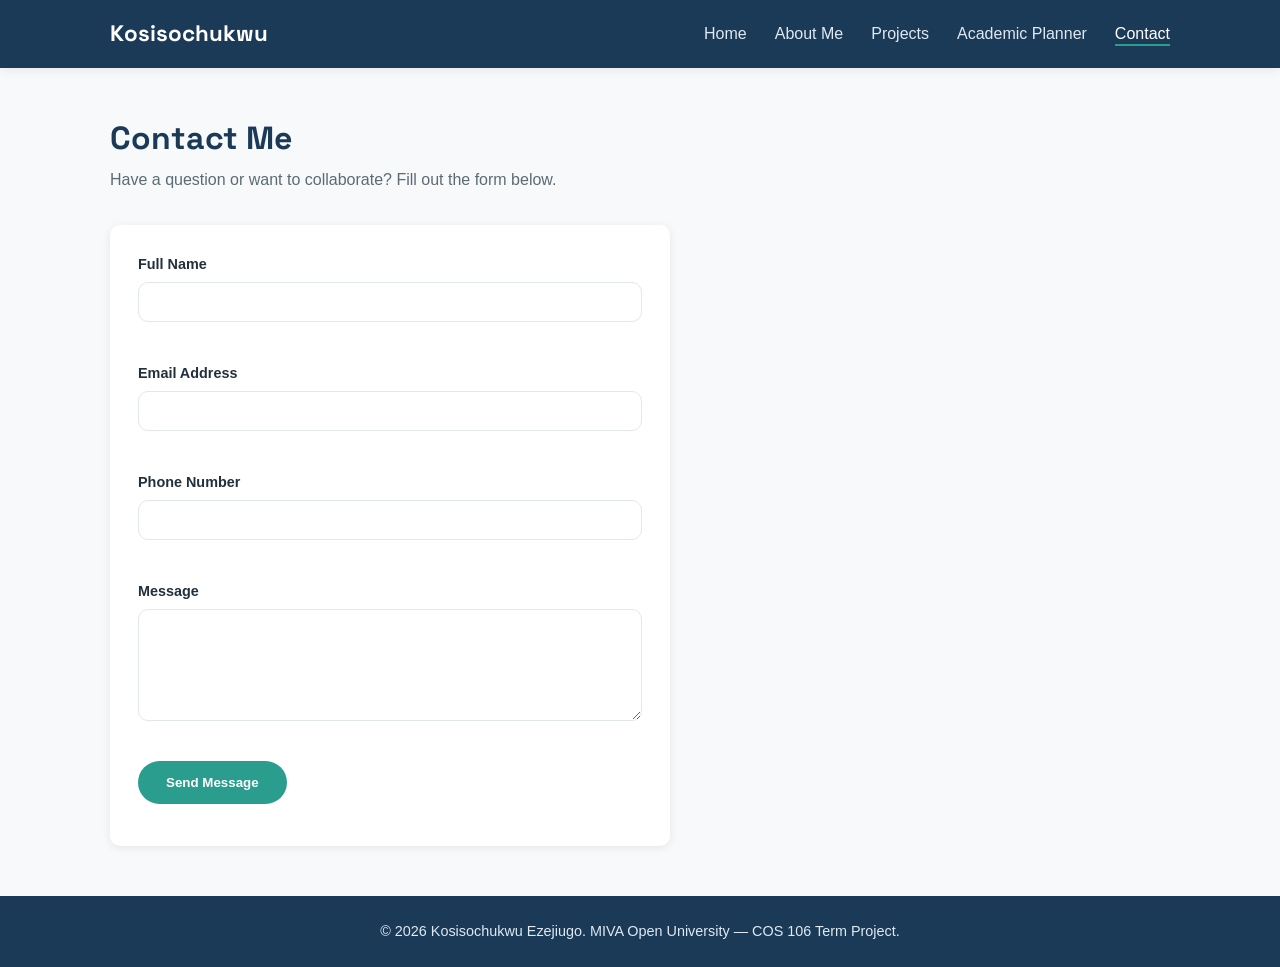
==== contact.html @ d4870fcf "Add files via upload" ====
<!DOCTYPE html>
<html lang="en">
<head>
  <meta charset="UTF-8" />
  <meta name="viewport" content="width=device-width, initial-scale=1.0" />
  <title>Contact | Kosisochukwu Ezejiugo</title>
  <link rel="stylesheet" href="file.css" />
  <link rel="preconnect" href="https://fonts.googleapis.com">
  <link href="https://fonts.googleapis.com/css2?family=Space+Grotesk:wght@500;700&display=swap" rel="stylesheet">
</head>
<body>

  <header class="site-header">
    <div class="header-container">
      <a href="index.html" class="logo">Kosisochukwu</a>
      <button class="nav-toggle" id="navToggle" aria-label="Toggle navigation" aria-expanded="false">
        <span></span><span></span><span></span>
      </button>
      <nav class="main-nav" id="mainNav">
        <ul>
          <li><a href="index.html">Home</a></li>
          <li><a href="about.html">About Me</a></li>
          <li><a href="projects.html">Projects</a></li>
          <li><a href="planner.html">Academic Planner</a></li>
          <li><a href="contact.html" class="active">Contact</a></li>
        </ul>
      </nav>
    </div>
  </header>

  <main class="page-main container">
    <h1>Contact Me</h1>
    <p class="page-intro">Have a question or want to collaborate? Fill out the form below.</p>

    <section class="contact-section">
      <form id="contactForm" class="contact-form" novalidate>
        <div class="form-group">
          <label for="name">Full Name</label>
          <input type="text" id="name" name="name" />
          <span class="error-message" id="nameError"></span>
        </div>

        <div class="form-group">
          <label for="email">Email Address</label>
          <input type="text" id="email" name="email" />
          <span class="error-message" id="emailError"></span>
        </div>

        <div class="form-group">
          <label for="phone">Phone Number</label>
          <input type="text" id="phone" name="phone" />
          <span class="error-message" id="phoneError"></span>
        </div>

        <div class="form-group">
          <label for="message">Message</label>
          <textarea id="message" name="message" rows="5"></textarea>
          <span class="error-message" id="messageError"></span>
        </div>

        <button type="submit" class="btn btn-primary">Send Message</button>
        <p id="formSuccess" class="form-success" role="status"></p>
      </form>
    </section>
  </main>

  <footer class="site-footer">
    <p>&copy; 2026 Kosisochukwu Ezejiugo. MIVA Open University — COS 106 Term Project.</p>
  </footer>

  <script src="file.js"></script>
</body>
</html>
---- file.css ----
/* =========================================
   1. CSS VARIABLES & RESET
   ========================================= */
:root {
  --color-primary: #1b3a57;       /* deep navy - header, headings */
  --color-primary-light: #2c5282;
  --color-accent: #2a9d8f;        /* teal - buttons, links, highlights */
  --color-accent-dark: #21867a;
  --color-bg: #f7f9fb;
  --color-bg-alt: #ffffff;
  --color-text: #22303c;
  --color-text-light: #5c6b73;
  --color-border: #e1e8ed;
  --color-danger: #d64545;
  --color-success: #2f9e5b;
  --radius: 10px;
  --shadow: 0 2px 10px rgba(0, 0, 0, 0.08);
  --shadow-hover: 0 8px 20px rgba(0, 0, 0, 0.12);
  --transition: 0.25s ease;
  --font-display: 'Space Grotesk', 'Segoe UI', sans-serif;
}

* {
  margin: 0;
  padding: 0;
  box-sizing: border-box;
}

body {
  font-family: 'Segoe UI', Roboto, Helvetica, Arial, sans-serif;
  color: var(--color-text);
  background-color: var(--color-bg);
  line-height: 1.6;
  animation: fadeIn 0.4s ease-in;
}

.container {
  max-width: 1100px;
  margin: 0 auto;
  padding: 0 20px;
}

h1, h2, h3 {
  color: var(--color-primary);
  line-height: 1.3;
}

a {
  color: var(--color-accent);
  text-decoration: none;
  transition: color var(--transition);
}

img {
  max-width: 100%;
  display: block;
}

.sr-only {
  position: absolute;
  width: 1px; height: 1px;
  overflow: hidden;
  clip: rect(0,0,0,0);
}

@keyframes fadeIn {
  from { opacity: 0; }
  to { opacity: 1; }
}

/* =========================================
   2. HEADER & NAVIGATION
   ========================================= */
.site-header {
  background-color: var(--color-primary);
  position: sticky;
  top: 0;
  z-index: 100;
  box-shadow: var(--shadow);
}

.header-container {
  max-width: 1100px;
  margin: 0 auto;
  padding: 16px 20px;
  display: flex;
  align-items: center;
  justify-content: space-between;
}

.logo {
  color: #fff;
  font-family: var(--font-display);
  font-size: 1.4rem;
  font-weight: 700;
}

.main-nav ul {
  list-style: none;
  display: flex;
  gap: 28px;
}

.main-nav a {
  color: #dfe9f2;
  font-weight: 500;
  position: relative;
  padding-bottom: 4px;
}

.main-nav a::after {
  content: '';
  position: absolute;
  bottom: 0;
  left: 0;
  width: 0;
  height: 2px;
  background: var(--color-accent);
  transition: width var(--transition);
}

.main-nav a:hover::after,
.main-nav a.active::after {
  width: 100%;
}

.main-nav a.active,
.main-nav a:hover {
  color: #fff;
}

/* Hamburger toggle (hidden on desktop) */
.nav-toggle {
  display: none;
  flex-direction: column;
  gap: 5px;
  background: none;
  border: none;
  cursor: pointer;
  padding: 6px;
}

.nav-toggle span {
  width: 26px;
  height: 3px;
  background: #fff;
  border-radius: 2px;
  transition: transform var(--transition), opacity var(--transition);
}

.nav-toggle.active span:nth-child(1) { transform: translateY(8px) rotate(45deg); }
.nav-toggle.active span:nth-child(2) { opacity: 0; }
.nav-toggle.active span:nth-child(3) { transform: translateY(-8px) rotate(-45deg); }

/* =========================================
   3. BUTTONS
   ========================================= */
.btn {
  display: inline-block;
  padding: 12px 26px;
  border-radius: 999px;
  font-weight: 600;
  border: 2px solid transparent;
  cursor: pointer;
  transition: transform var(--transition), box-shadow var(--transition), background var(--transition);
}

.btn:hover {
  transform: translateY(-2px);
  box-shadow: var(--shadow-hover);
}

.btn-primary {
  background: var(--color-accent);
  color: #fff;
}
.btn-primary:hover { background: var(--color-accent-dark); }

.btn-outline {
  background: transparent;
  border-color: var(--color-primary);
  color: var(--color-primary);
}
.btn-outline:hover { background: var(--color-primary); color: #fff; }

.btn-small { padding: 6px 14px; font-size: 0.9rem; }

/* =========================================
   4. HERO SECTION (Homepage)
   Big bold display type with the photo
   overlapping the headline, eyebrow line
   above, pill actions below.
   ========================================= */
.hero {
  background: var(--color-bg-alt);
  padding: 70px 20px 50px;
  overflow: hidden;
}

.hero-inner {
  max-width: 1100px;
  margin: 0 auto;
  position: relative;
}

.hero-eyebrow {
  font-family: var(--font-display);
  color: var(--color-accent-dark);
  font-weight: 600;
  font-size: 1.05rem;
  margin-bottom: 10px;
}

.hero-title {
  font-family: var(--font-display);
  font-weight: 700;
  font-size: clamp(3rem, 11vw, 7.5rem);
  line-height: 0.95;
  letter-spacing: -0.02em;
  color: var(--color-primary);
  text-transform: uppercase;
  position: relative;
}

.hero-title .outline {
  color: transparent;
  -webkit-text-stroke: 2px var(--color-primary);
  position: relative;
}

.hero-photo-overlay {
  width: clamp(140px, 22vw, 230px);
  height: clamp(140px, 22vw, 230px);
  border-radius: 50%;
  object-fit: cover;
  border: 5px solid var(--color-accent);
  box-shadow: var(--shadow-hover);
  float: right;
  shape-outside: circle(50%);
  margin: 6px 0 20px 30px;
}

.hero-location {
  clear: both;
  margin-top: 18px;
  color: var(--color-text-light);
  font-size: 1.05rem;
}

.hero-actions {
  display: flex;
  gap: 16px;
  flex-wrap: wrap;
  margin-top: 30px;
}

.btn-dark {
  background: var(--color-primary);
  color: #fff;
}
.btn-dark:hover { background: var(--color-primary-light); }

.btn-outline-black {
  background: transparent;
  border-color: var(--color-primary);
  color: var(--color-primary);
}
.btn-outline-black:hover { background: var(--color-primary); color: #fff; }

/* =========================================
   5. BIO & VIDEO SECTIONS
   ========================================= */
.bio-section, .intro-video-section {
  padding: 50px 20px;
}

.bio-section h2, .intro-video-section h2 {
  margin-bottom: 16px;
  font-family: var(--font-display);
  letter-spacing: 0.04em;
}

.bio-card {
  background: var(--color-bg);
  padding: 24px;
  border-radius: var(--radius);
  box-shadow: var(--shadow);
}

.video-wrapper {
  border-radius: var(--radius);
  overflow: hidden;
  box-shadow: var(--shadow);
}

.video-wrapper video { width: 100%; display: block; }

/* =========================================
   6. PAGE HEADINGS (shared across inner pages)
   ========================================= */
.page-main { padding: 50px 20px; }
.page-main h1 { font-family: var(--font-display); font-size: 2rem; margin-bottom: 8px; }
.page-intro { color: var(--color-text-light); margin-bottom: 32px; }

/* =========================================
   7. ABOUT PAGE
   ========================================= */
.about-section { margin-bottom: 44px; }
.about-section h2 { margin-bottom: 18px; border-left: 4px solid var(--color-accent); padding-left: 12px; }

.timeline { list-style: none; }
.timeline-item {
  display: flex;
  gap: 20px;
  padding: 16px 0;
  border-bottom: 1px solid var(--color-border);
}
.timeline-year {
  min-width: 130px;
  font-weight: 600;
  color: var(--color-accent);
}
.timeline-detail h3 { margin-bottom: 4px; font-size: 1.1rem; }
.timeline-detail p { color: var(--color-text-light); }

.skills-grid {
  display: grid;
  grid-template-columns: repeat(auto-fit, minmax(180px, 1fr));
  gap: 20px;
}
.skill-card {
  background: var(--color-bg-alt);
  padding: 18px;
  border-radius: var(--radius);
  box-shadow: var(--shadow);
  transition: transform var(--transition);
}
.skill-card:hover { transform: translateY(-4px); }
.skill-card h3 { font-size: 1rem; margin-bottom: 10px; }
.skill-bar {
  background: var(--color-border);
  height: 8px;
  border-radius: 4px;
  overflow: hidden;
}
.skill-fill {
  height: 100%;
  background: var(--color-accent);
  border-radius: 4px;
  transition: width 0.8s ease;
}

.hobbies-list {
  list-style: none;
  display: grid;
  grid-template-columns: repeat(auto-fit, minmax(150px, 1fr));
  gap: 14px;
}
.hobbies-list li {
  background: var(--color-bg-alt);
  padding: 14px;
  border-radius: var(--radius);
  text-align: center;
  box-shadow: var(--shadow);
}

/* =========================================
   8. PROJECTS PAGE
   ========================================= */
.projects-grid {
  display: grid;
  grid-template-columns: repeat(auto-fit, minmax(300px, 1fr));
  gap: 28px;
}

.project-card {
  background: var(--color-bg-alt);
  border-radius: var(--radius);
  overflow: hidden;
  box-shadow: var(--shadow);
  transition: transform var(--transition), box-shadow var(--transition);
}
.project-card:hover {
  transform: translateY(-6px);
  box-shadow: var(--shadow-hover);
}

.project-img { width: 100%; height: 180px; object-fit: cover; }
.project-body { padding: 18px; }
.project-body h2 { font-size: 1.2rem; margin-bottom: 8px; }
.project-body p { color: var(--color-text-light); margin-bottom: 14px; }

.tech-tags { display: flex; gap: 8px; flex-wrap: wrap; margin-bottom: 16px; }
.tag {
  background: rgba(42, 157, 143, 0.12);
  color: var(--color-accent-dark);
  padding: 4px 10px;
  border-radius: 20px;
  font-size: 0.8rem;
  font-weight: 600;
}

.project-links { display: flex; gap: 10px; }

/* =========================================
   9. PLANNER PAGE
   ========================================= */
.planner-section {
  background: var(--color-bg-alt);
  padding: 28px;
  border-radius: var(--radius);
  box-shadow: var(--shadow);
}

.task-form {
  display: flex;
  gap: 12px;
  flex-wrap: wrap;
  margin-bottom: 20px;
}

.task-form input[type="text"] {
  flex: 1;
  min-width: 200px;
}

.task-form input,
.contact-form input,
.contact-form textarea {
  padding: 10px 14px;
  border: 1px solid var(--color-border);
  border-radius: var(--radius);
  font-size: 1rem;
  font-family: inherit;
  transition: border-color var(--transition);
}

.task-form input:focus,
.contact-form input:focus,
.contact-form textarea:focus {
  outline: none;
  border-color: var(--color-accent);
}

.planner-stats {
  display: flex;
  gap: 20px;
  color: var(--color-text-light);
  font-size: 0.9rem;
  margin-bottom: 18px;
}

.task-list { list-style: none; }

.task-item {
  display: flex;
  align-items: center;
  justify-content: space-between;
  gap: 12px;
  padding: 14px;
  border-bottom: 1px solid var(--color-border);
  animation: slideIn 0.3s ease;
}

@keyframes slideIn {
  from { opacity: 0; transform: translateX(-10px); }
  to { opacity: 1; transform: translateX(0); }
}

.task-item.completed .task-text {
  text-decoration: line-through;
  color: var(--color-text-light);
}

.task-date { color: var(--color-text-light); }

.task-actions { display: flex; gap: 8px; flex-shrink: 0; }

.task-actions button {
  border: none;
  background: var(--color-bg);
  padding: 6px 12px;
  border-radius: var(--radius);
  cursor: pointer;
  font-size: 0.85rem;
  transition: background var(--transition);
}

.complete-btn:hover { background: rgba(47, 158, 91, 0.15); color: var(--color-success); }
.delete-btn:hover { background: rgba(214, 69, 69, 0.15); color: var(--color-danger); }

.empty-state {
  text-align: center;
  color: var(--color-text-light);
  padding: 20px 0;
}

/* =========================================
   10. CONTACT PAGE
   ========================================= */
.contact-form {
  background: var(--color-bg-alt);
  padding: 28px;
  border-radius: var(--radius);
  box-shadow: var(--shadow);
  max-width: 560px;
}

.form-group { margin-bottom: 18px; display: flex; flex-direction: column; }
.form-group label { margin-bottom: 6px; font-weight: 600; font-size: 0.9rem; }

.error-message {
  color: var(--color-danger);
  font-size: 0.82rem;
  min-height: 18px;
  margin-top: 4px;
}

.form-success {
  margin-top: 14px;
  font-weight: 600;
}

/* =========================================
   11. FOOTER
   ========================================= */
.site-footer {
  text-align: center;
  padding: 24px 20px;
  background: var(--color-primary);
  color: #dfe9f2;
  font-size: 0.9rem;
}

/* =========================================
   12. RESPONSIVE DESIGN
   ========================================= */
@media (max-width: 768px) {
  .nav-toggle { display: flex; }

  .main-nav {
    position: absolute;
    top: 100%;
    left: 0;
    right: 0;
    background: var(--color-primary);
    max-height: 0;
    overflow: hidden;
    transition: max-height var(--transition);
  }

  .main-nav.open { max-height: 300px; }

  .main-nav ul {
    flex-direction: column;
    padding: 10px 20px 20px;
    gap: 14px;
  }

  .hero-photo-overlay {
    float: none;
    margin: 0 0 20px;
  }

  .hero-actions { justify-content: center; text-align: center; }
  .task-form { flex-direction: column; }
  .task-form input, .task-form button { width: 100%; }
}

@media (max-width: 480px) {
  .hero-title { font-size: clamp(2.4rem, 14vw, 3.2rem); }
  .timeline-item { flex-direction: column; gap: 6px; }
}
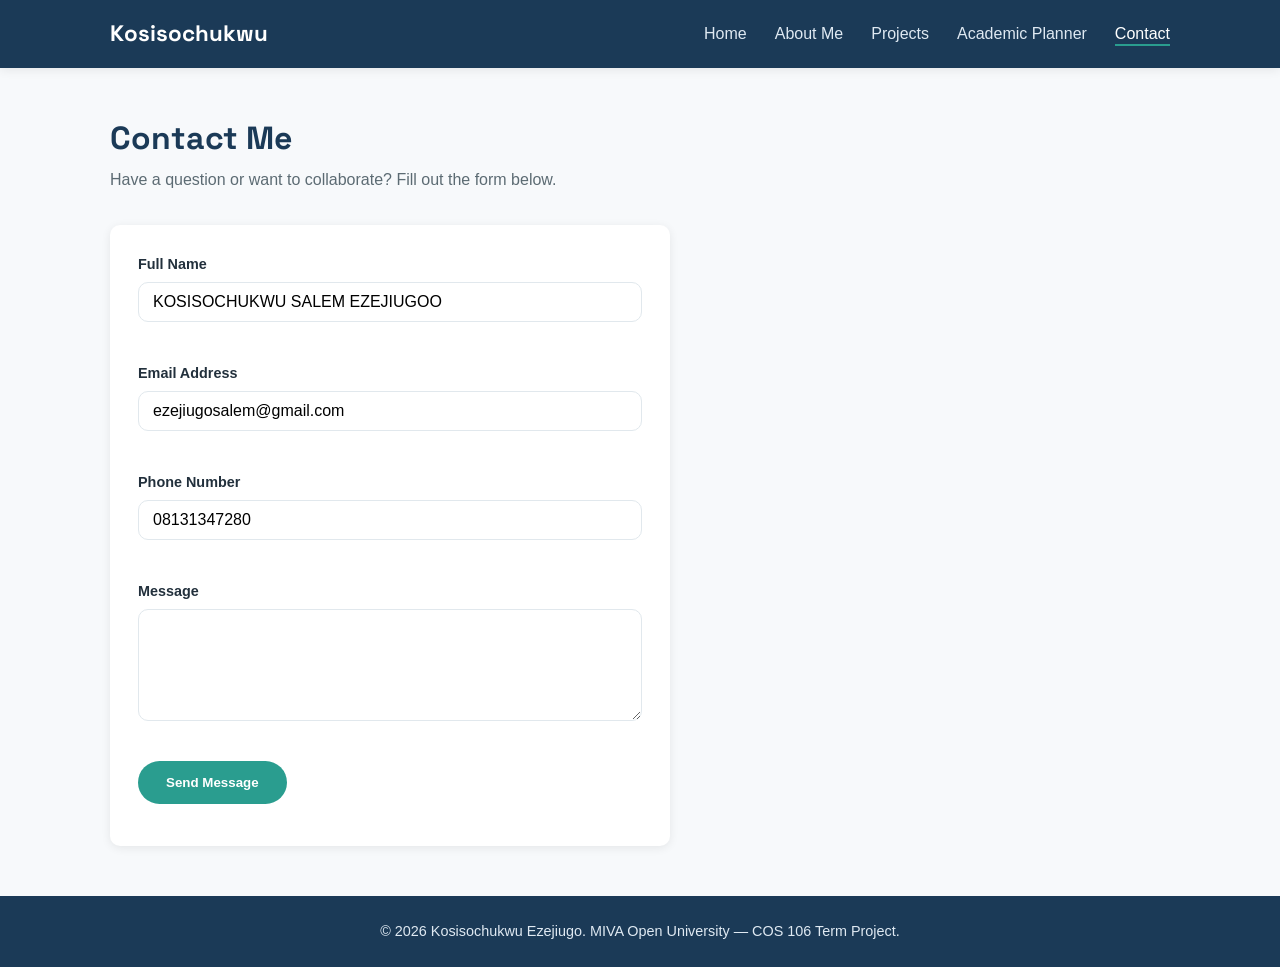
==== commit d8fc9743: "Pre-fill contact form fields with example data" ====
--- a/contact.html
+++ b/contact.html
@@ -36,19 +36,19 @@
       <form id="contactForm" class="contact-form" novalidate>
         <div class="form-group">
           <label for="name">Full Name</label>
-          <input type="text" id="name" name="name" />
+          <input type="text" id="name" name="name" value="KOSISOCHUKWU SALEM EZEJIUGOO" />
           <span class="error-message" id="nameError"></span>
         </div>
 
         <div class="form-group">
           <label for="email">Email Address</label>
-          <input type="text" id="email" name="email" />
+          <input type="text" id="email" name="email" VALUE="ezejiugosalem@gmail.com"/>
           <span class="error-message" id="emailError"></span>
         </div>
 
         <div class="form-group">
           <label for="phone">Phone Number</label>
-          <input type="text" id="phone" name="phone" />
+          <input type="text" id="phone" name="phone" value="08131347280" />
           <span class="error-message" id="phoneError"></span>
         </div>
 
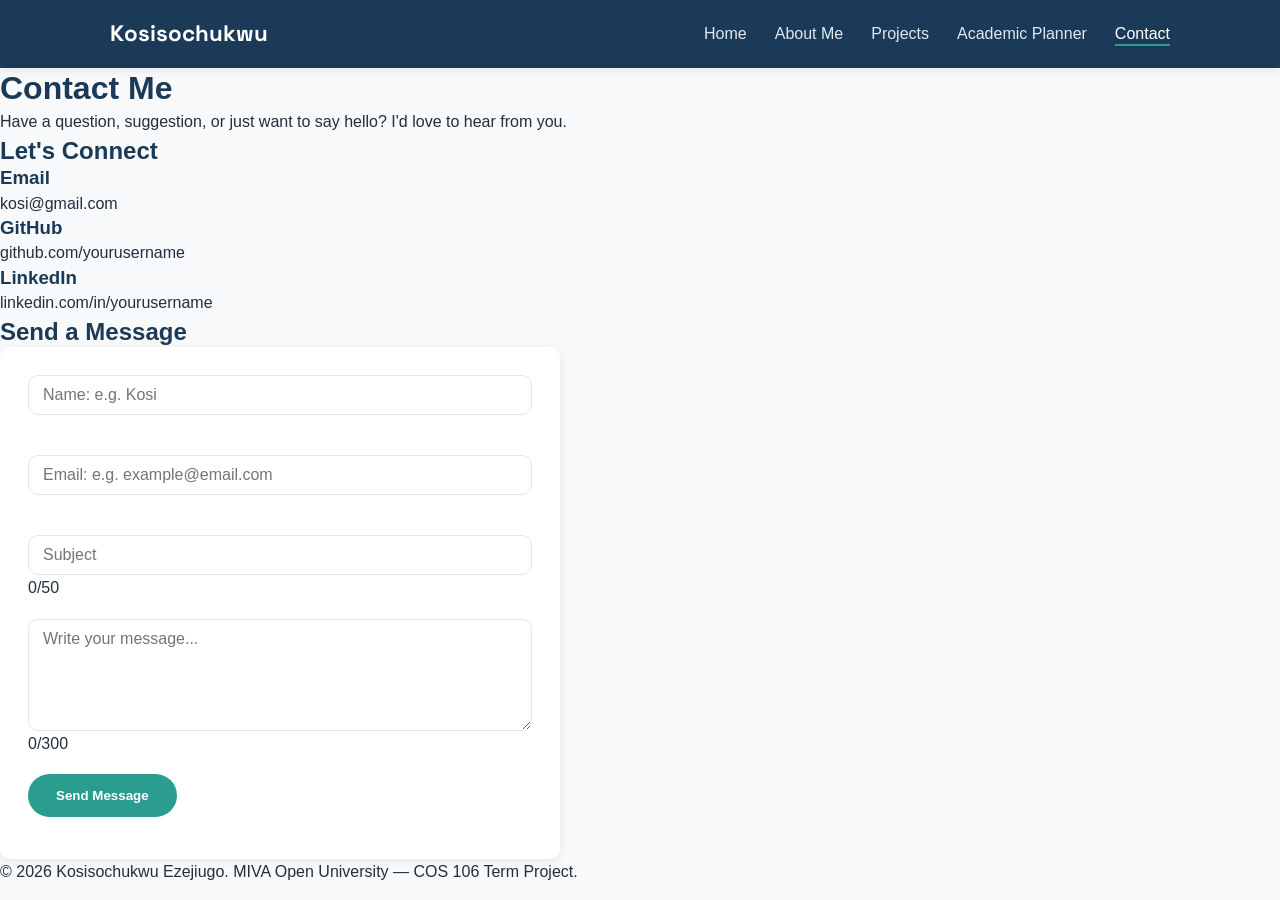
==== commit b70cbfd3: "Revamp contact.html with new connect and message sections Updated contact page layout and added new " ====
--- a/contact.html
+++ b/contact.html
@@ -28,41 +28,60 @@
     </div>
   </header>
 
-  <main class="page-main container">
+   <div class="contact-container">
     <h1>Contact Me</h1>
-    <p class="page-intro">Have a question or want to collaborate? Fill out the form below.</p>
+      <p class="contact-subtitle">Have a question, suggestion, or just want to say hello? I'd love to hear from you.</p>
 
-    <section class="contact-section">
-      <form id="contactForm" class="contact-form" novalidate>
-        <div class="form-group">
-          <label for="name">Full Name</label>
-          <input type="text" id="name" name="name" value="KOSISOCHUKWU SALEM EZEJIUGOO" />
-          <span class="error-message" id="nameError"></span>
-        </div>
+      <!-- Let's Connect -->
+  <div class="connect-card">
+      <h2>Let's Connect</h2>
 
-        <div class="form-group">
-          <label for="email">Email Address</label>
-          <input type="text" id="email" name="email" VALUE="ezejiugosalem@gmail.com"/>
-          <span class="error-message" id="emailError"></span>
-        </div>
+    <div class="connect-item">
+      <h3>Email</h3>
+        <p>kosi@gmail.com</p>
+    </div>
 
-        <div class="form-group">
-          <label for="phone">Phone Number</label>
-          <input type="text" id="phone" name="phone" value="08131347280" />
-          <span class="error-message" id="phoneError"></span>
-        </div>
+    <div class="connect-item">
+      <h3>GitHub</h3>
+        <p>github.com/yourusername</p>
+    </div>
 
-        <div class="form-group">
-          <label for="message">Message</label>
-          <textarea id="message" name="message" rows="5"></textarea>
-          <span class="error-message" id="messageError"></span>
-        </div>
+    <div class="connect-item">
+      <h3>LinkedIn</h3>
+        <p>linkedin.com/in/yourusername</p>
+    </div>
+  </div>
 
-        <button type="submit" class="btn btn-primary">Send Message</button>
-        <p id="formSuccess" class="form-success" role="status"></p>
-      </form>
-    </section>
-  </main>
+<!-- Send a Message -->
+<div class="message-card">
+<h2>Send a Message</h2>
+
+<form id="contactForm" class="contact-form" novalidate>
+<div class="form-group">
+<input type="text" id="name" name="name" placeholder="Name: e.g. Kosi" />
+<span class="error-message" id="nameError"></span>
+</div>
+
+<div class="form-group">
+<input type="email" id="email" name="email" placeholder="Email: e.g. example@email.com" />
+<span class="error-message" id="emailError"></span>
+</div>
+
+<div class="form-group">
+<input type="text" id="subject" name="subject" maxlength="50" placeholder="Subject" />
+<span class="char-count" id="subjectCount">0/50</span>
+</div>
+
+<div class="form-group">
+<textarea id="message" name="message" rows="5" maxlength="300" placeholder="Write your message..."></textarea>
+<span class="char-count" id="messageCount">0/300</span>
+</div>
+
+<button type="submit" class="btn btn-primary">Send Message</button>
+<p id="formSuccess" class="form-success" role="status"></p>
+</form>
+</div>
+</div
 
   <footer class="site-footer">
     <p>&copy; 2026 Kosisochukwu Ezejiugo. MIVA Open University — COS 106 Term Project.</p>
